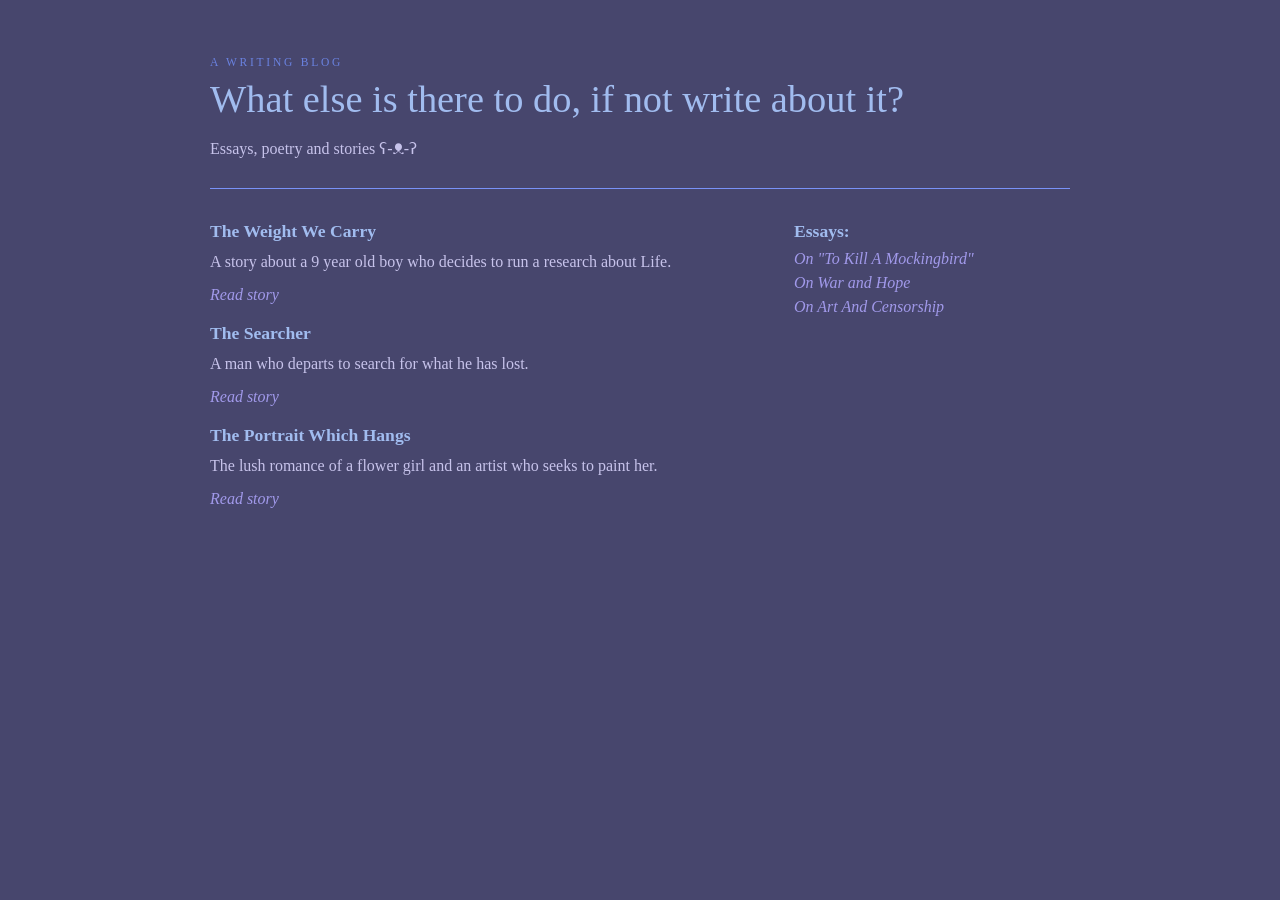
==== blog.html @ f7d478e2 "Commit site changes" ====
<!DOCTYPE html>
<html lang="en">
<head>
    <meta charset="UTF-8">
    <meta name="viewport" content="width=device-width, initial-scale=1.0">
    <title>personal blog</title>
    <link rel="stylesheet" href="blog.css">
</head>
<body>
    <div class="page">
        <header class="hero">
            <p class="eyebrow">a writing blog</p>
            <h1>What else is there to do, if not write about it?</h1>
            <p class="intro">Essays, poetry and stories ʕ-ᴥ-ʔ</p>
        </header>

        <main class="layout">
            <section class="posts">

             <article class="post-card">
                    <h2>The Weight We Carry</h2>
                    <p> A story about a 9 year old boy who decides to run a research about Life. </p>
                    <a href="#">Read story</a>
                </article>

                <article class="post-card">
                    <h2> The Searcher</h2>
                    <p> A man who departs to search for what he has lost.</p>
                    <a href="#">Read story</a>
                </article>

                <article class="post-card">
                    <h2>The Portrait Which Hangs</h2>
                    <p> The lush romance of a flower girl and an artist who seeks to paint her. </p>
                    <a href="#">Read story</a>
                </article>
            </section>

            <aside class="sidebar">
                <h3>Essays:</h3>
                <ul>
                    <li><a href="posts/post1.html">On "To Kill A Mockingbird"</a></li>
                    <li><a href="posts/post2.html">On War and Hope</a></li>
                    <li><a href="posts/post3.html">On Art And Censorship</a></li>
                </ul>
            </aside>
        </main>
    </div>
</body>
</html>
---- blog.css ----
:root {
    color-scheme: light;
}

* {
    box-sizing: border-box;
}

body {
    margin: 0;
    min-height: 100vh;
    background: #47466d;
    color: #a1bcef;
    font-family: Georgia, 'Times New Roman', serif;
}

.page {
    max-width: 900px;
    margin: 0 auto;
    padding: 3.5rem 1.25rem 4rem;
}

.hero {
    padding: 0 0 1.5rem;
    margin-bottom: 2rem;
    border-bottom: 1px solid #7992f8;
}

.eyebrow {
    margin: 0 0 0.5rem;
    text-transform: uppercase;
    letter-spacing: 0.24em;
    font-size: 0.72rem;
    color: #6a82e0;
}

h1 {
    margin: 0 0 0.8rem;
    font-size: clamp(1.8rem, 3vw, 2.5rem);
    font-weight: 400;
    line-height: 1.2;
}

.intro {
    margin: 0;
    font-size: 1rem;
    line-height: 1.8;
    color: #c7c3eb;
    max-width: 650px;
}

.layout {
    display: grid;
    grid-template-columns: 2fr 1fr;
    gap: 2rem;
}

.posts {
    display: grid;
    gap: 1.2rem;
}

.post-card,
.sidebar {
    padding: 0;
    background: transparent;
}

.post-card h2,
.sidebar h3 {
    margin: 0 0 0.4rem;
    font-size: 1.1rem;
    font-weight: 600;
}

.post-card p {
    margin: 0 0 0.6rem;
    line-height: 1.75;
    color: #c7c3eb;
}

.post-card a,
.sidebar a {
    color: #a199ea;
    text-decoration: none;
    font-style: italic;
}

.post-card a:hover,
.sidebar a:hover {
    text-decoration: underline;
}

.sidebar ul {
    list-style: none;
    padding: 0;
    margin: 0.5rem 0 0;
    display: grid;
    gap: 0.4rem;
}

@media (max-width: 750px) {
    .layout {
        grid-template-columns: 1fr;
    }
}
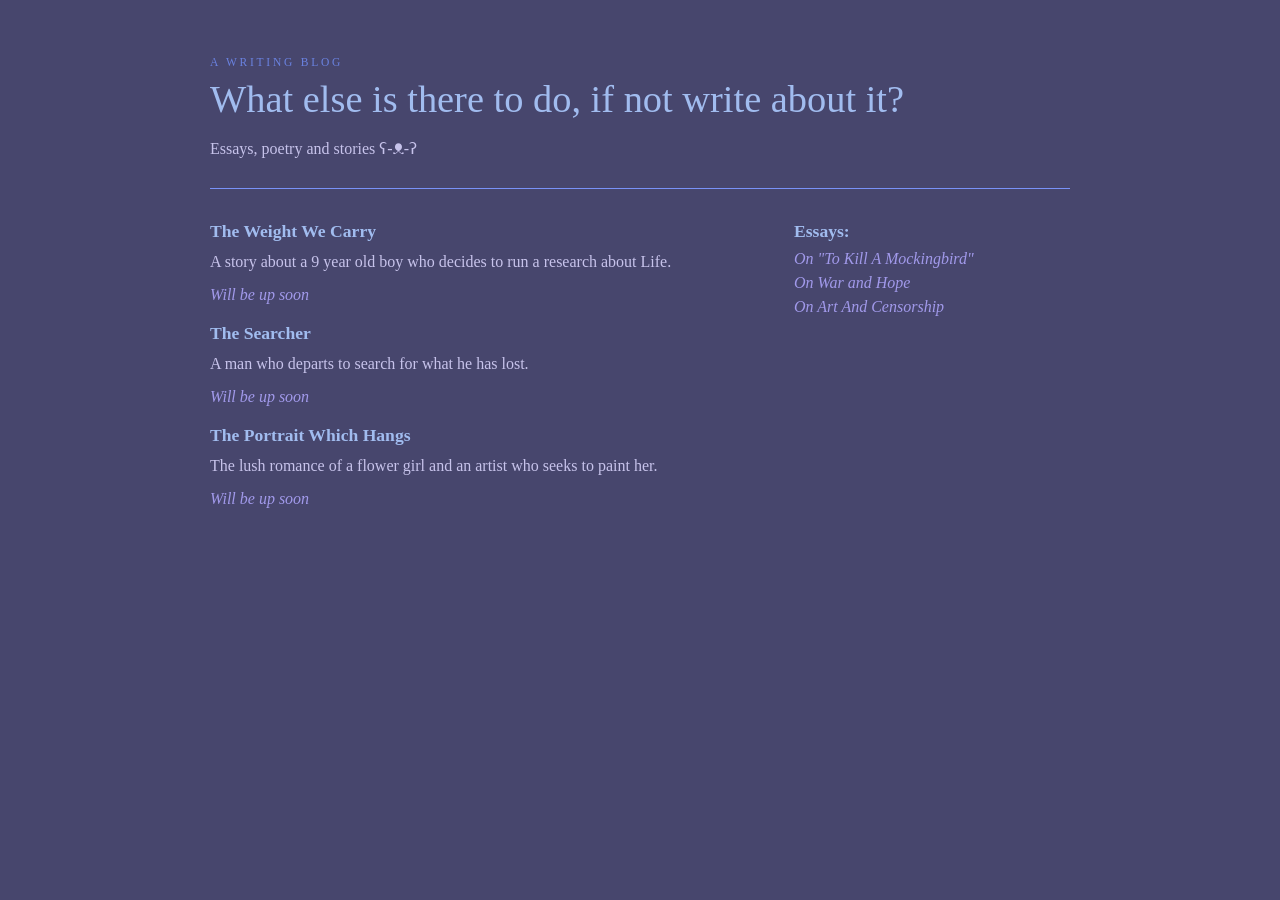
==== commit dd749be6: "Commit blog.html update" ====
--- a/blog.html
+++ b/blog.html
@@ -20,19 +20,19 @@
              <article class="post-card">
                     <h2>The Weight We Carry</h2>
                     <p> A story about a 9 year old boy who decides to run a research about Life. </p>
-                    <a href="#">Read story</a>
+                    <a href="#">Will be up soon</a>
                 </article>
 
                 <article class="post-card">
                     <h2> The Searcher</h2>
                     <p> A man who departs to search for what he has lost.</p>
-                    <a href="#">Read story</a>
+                    <a href="#">Will be up soon</a>
                 </article>
 
                 <article class="post-card">
                     <h2>The Portrait Which Hangs</h2>
                     <p> The lush romance of a flower girl and an artist who seeks to paint her. </p>
-                    <a href="#">Read story</a>
+                    <a href="#">Will be up soon</a>
                 </article>
             </section>
 
